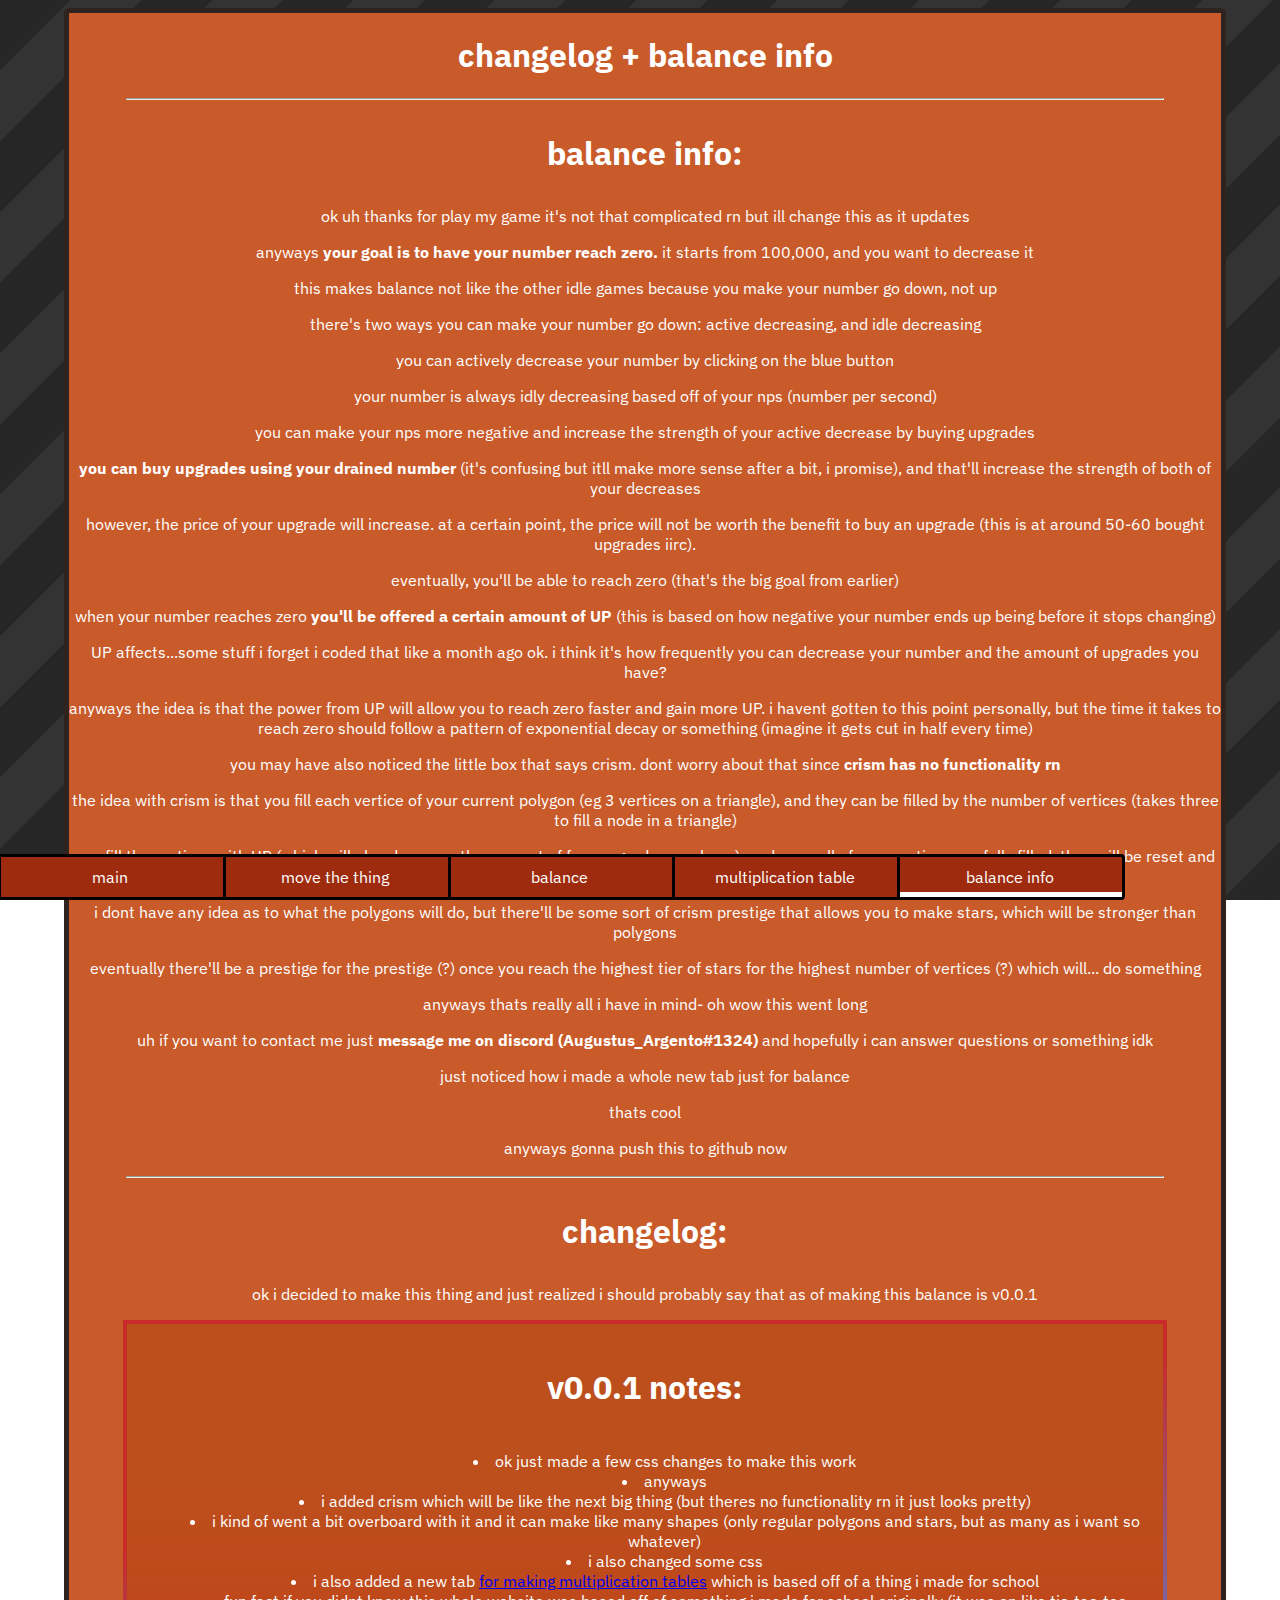
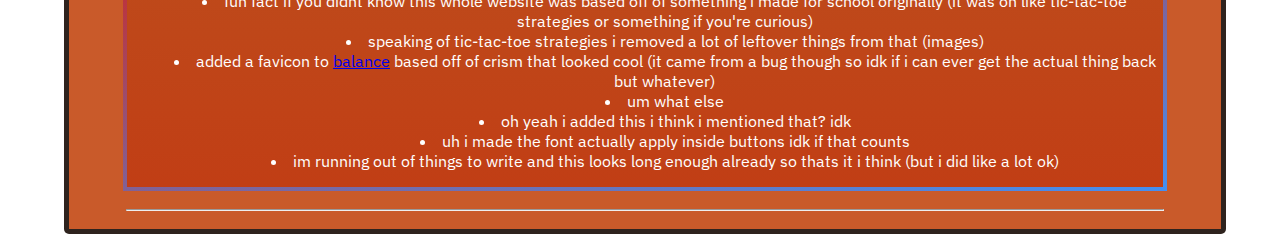
==== balanceInfo.html @ 72b50824 "balance v0.0.1 achieved" ====
<!DOCTYPE html>
<html lang="en">
    <!-- ctrl+shift+v to preview page -->
    <head>
        <title>Main</title>
        <meta charset="UTF-8">
        
        <link rel="preconnect" href="https://fonts.googleapis.com">
        <link rel="preconnect" href="https://fonts.gstatic.com" crossorigin>
        <link href="https://fonts.googleapis.com/css2?family=IBM+Plex+Sans:wght@500&family=Lato&family=Source+Code+Pro&display=swap" rel="stylesheet">

        <link href="baseCss.css" rel="stylesheet">
        <link href="balanceInfo.css" rel="stylesheet">
    </head>

    <body>
        <nav>
            <ul>
                <a href="index.html"><li class="notCurrentPage">main</li></a>
                <a href="moveTheThing.html"><li class="notCurrentPage">move the thing</li></a>
                <a href="testGame.html"><li class="notCurrentPage">balance</li></a>
                <a href="multiplicationTable.html"><li class="notCurrentPage">multiplication table</li></a>
                <a href="balanceInfo.html"><li class="currentPage">balance info</li></a>
            </ul>
        </nav>
        <div id="main">
            <h1>changelog + balance info</h1>
            <hr>
            <h3>balance info:</h3>
            <p>ok uh thanks for play my game it's not that complicated rn but ill change this as it updates</p>
            <p>anyways <b>your goal is to have your number reach zero.</b> it starts from 100,000, and you want to decrease it</p>
            <p>this makes balance not like the other idle games because you make your number go down, not up</p>
            <p>there's two ways you can make your number go down: active decreasing, and idle decreasing</p>
            <p>you can actively decrease your number by clicking on the blue button</p>
            <p>your number is always idly decreasing based off of your nps (number per second)</p>
            <p>you can make your nps more negative and increase the strength of your active decrease by buying upgrades</p>
            <p><b>you can buy upgrades using your drained number</b> (it's confusing but itll make more sense after a bit, i promise), and that'll increase the strength of both of your decreases</p>
            <p>however, the price of your upgrade will increase. at a certain point, the price will not be worth the benefit to buy an upgrade (this is at around 50-60 bought upgrades iirc).</p>
            <p>eventually, you'll be able to reach zero (that's the big goal from earlier)</p>
            <p>when your number reaches zero <b>you'll be offered a certain amount of UP</b> (this is based on how negative your number ends up being before it stops changing)</p>
            <p>UP affects...some stuff i forget i coded that like a month ago ok. i think it's how frequently you can decrease your number and the amount of upgrades you have?</p>
            <p>anyways the idea is that the power from UP will allow you to reach zero faster and gain more UP. i havent gotten to this point personally, but the time it takes to reach zero should follow a pattern of exponential decay or something (imagine it gets cut in half every time)</p>
            <p>you may have also noticed the little box that says crism. dont worry about that since <b>crism has no functionality rn</b></p>
            <p>the idea with crism is that you fill each vertice of your current polygon (eg 3 vertices on a triangle), and they can be filled by the number of vertices (takes three to fill a node in a triangle)</p>
            <p>you fill the vertices with UP (which will also decrease the amount of free upgrades you have), and once all of your vertices are fully filled, they will be reset and you will gain another</p>
            <p>i dont have any idea as to what the polygons will do, but there'll be some sort of crism prestige that allows you to make stars, which will be stronger than polygons</p>
            <p>eventually there'll be a prestige for the prestige (?) once you reach the highest tier of stars for the highest number of vertices (?) which will... do something</p>
            <p>anyways thats really all i have in mind- oh wow this went long</p>
            <p>uh if you want to contact me just <b>message me on discord (Augustus_Argento#1324)</b> and hopefully i can answer questions or something idk</p>
            <p>just noticed how i made a whole new tab just for balance</p>
            <p>thats cool</p>
            <p>anyways gonna push this to github now</p>

            <hr>

            <h3>changelog:</h3>
            <p>ok i decided to make this thing and just realized i should probably say that as of making this balance is v0.0.1</p>
            <div id="v001">
                <h4>v0.0.1 notes:</h4>
                <ul>
                    <li>ok just made a few css changes to make this work</li>
                    <li>anyways</li>
                    <li>i added crism which will be like the next big thing (but theres no functionality rn it just looks pretty)</li>
                    <li>i kind of went a bit overboard with it and it can make like many shapes (only regular polygons and stars, but as many as i want so whatever)</li>
                    <li>i also changed some css</li>
                    <li>i also added a new tab <a href="multiplicationTable.html">for making multiplication tables</a> which is based off of a thing i made for school</li>
                    <li>fun fact if you didnt know this whole website was based off of something i made for school originally (it was on like tic-tac-toe strategies or something if you're curious)</li>
                    <li>speaking of tic-tac-toe strategies i removed a lot of leftover things from that (images)</li>
                    <li>added a favicon to <a href="balance.html">balance</a> based off of crism that looked cool (it came from a bug though so idk if i can ever get the actual thing back but whatever)</li>
                    <li>um what else</li>
                    <li>oh yeah i added this i think i mentioned that? idk</li>
                    <li>uh i made the font actually apply inside buttons idk if that counts</li>
                    <li>im running out of things to write and this looks long enough already so thats it i think (but i did like a lot ok)</li>
                </ul>
            </div>
            <hr>
        </div>
   </body>
</html>
---- baseCss.css ----
/* adding this so it actually updates the css hopefully */
:root {
    --colorOrange: #c95a2a;
    --colorDarkOrange: #bd442f;
    --colorDarkerOrange: #9e2b0e;
}

html {
    background: repeating-linear-gradient( 135deg, rgba(15, 15, 15, 0.9), rgba(15, 15, 15, 0.9) 50px, rgba(29, 29, 29, 0.9) 50px, rgba(29, 29, 29, 0.9) 100px );
    background-size: contain;
    background-attachment: fixed;

    text-align: center;

    color: white;
    font-family: 'IBM Plex Sans', sans-serif;
}

#main {
    background-color: var(--colorOrange);
    
    border: 5px solid rgba(29, 29, 29, 0.9);
    border-radius: 5px;

    position: absolute;
    width: 90vw;
    left: 5vw;
    right: 5vw;
}

nav {
    position: fixed;
    bottom: 0px;
    left: -5px;
    z-index: 999999;

    background-color: var(--colorDarkerOrange);
    border: 3px solid black;
    border-radius: 4px;
}

nav ul {
    list-style-type: none;
    margin: 0px;
    padding: 0px;
}

nav ul a {
    color: white;
}

nav ul a li {
    float: left;
    width: calc(80vw / 5);

    padding: 10px;
    max-height: 3vw;
}

.currentPage {
    box-shadow: 3px 0px 0px inset black, 0px -5px 0px 0px inset  white;
}

.notCurrentPage {
    box-shadow: 3px 0px 0px inset black, 1px 0px 0px 0px inset white;
}

.currentPage:hover {
    background-color: white;
    color: black;
    transition: 0.2s;
}

.notCurrentPage:hover {
    box-shadow: 1px 0px 0px 0px inset black;
    background-color: black;
    color: white;
    transition: 0.2s;
}

hr {
    width: 90%;
    height: 110%;
    margin-top: 2vh;
    margin-bottom: 2vh;
}

h1, h2, h3, h4, h5, h6 {
    font-size: 2em;
}

table {
    border-collapse: collapse;
    background-color: var(--colorDarkOrange);

    margin-left: auto;
    margin-right: auto;
}

tr {
    min-height: 10px;
}

td {
    color: white;
    min-width: 30px;
    min-height: 30px;
    height: 30px;

    border: 2px solid black;

    padding: 2px;
    text-align: center;
}

button {
    display: block;

    border: 2px solid black;
    border-radius: 4px;

    /* min-height: 30px; */
    width: 100%;
    
    width: 15vw;
    height: 20%;

    background-color: var(--colorDarkOrange);
    color: white;
    margin: 5px;

    transition: 0.2s;

    margin-left: auto;
    margin-right: auto;
}

ul {
    text-align: center;
    list-style-position: inside;
}

button:hover {
    cursor: pointer;
    box-shadow: inset 0px 0px 25px -16px rgba(0,0,0,0.75);
}

::-webkit-scrollbar {
    width: 5px;
}
::-webkit-scrollbar-track-piece {
    background: transparent url("images/transparent.png") repeat-y !important;
}
::-webkit-scrollbar-thumb {
    background-color: var(--colorOrange);
    border-radius: 2px;
}
::-webkit-scrollbar-thumb:hover {
    background-color: var(--colorDarkOrange)
}
---- balanceInfo.css ----
#v001 {
    border-style: solid;
    border-width: 4px;
    border-image: linear-gradient(169deg, rgba(201,42,42,1) 34%, rgba(69,143,241,1) 100%) 1;
    margin: auto auto;
    width: 90%;

    background: rgb(189,79,29);
    background: linear-gradient(180deg, rgba(189,79,29,1) 34%, rgba(193,62,21,1) 100%);
}
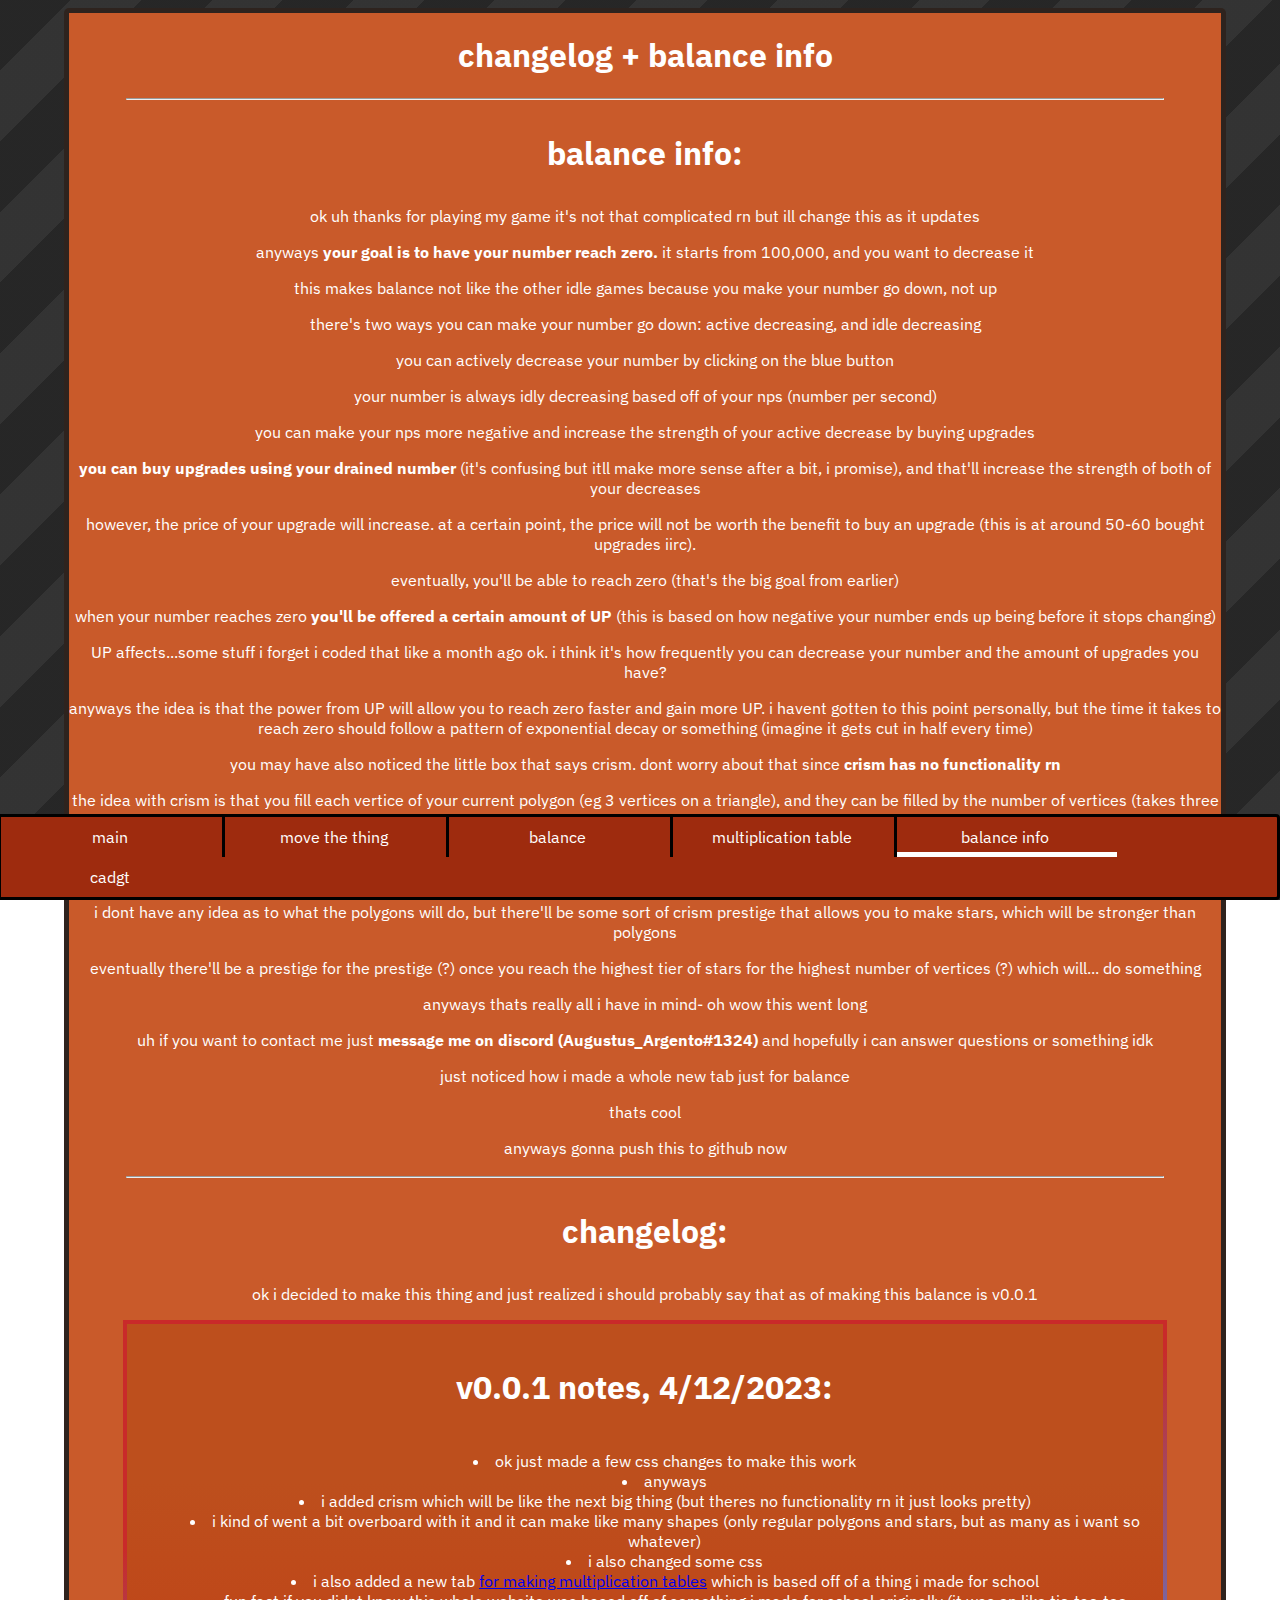
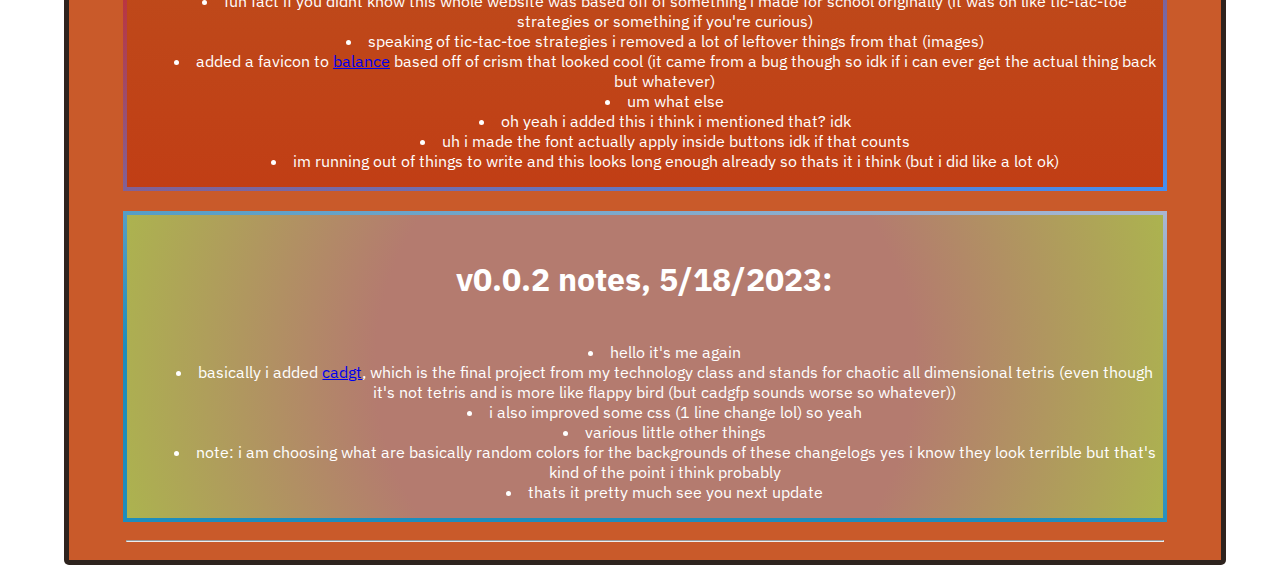
==== commit 23efa719: "cadgt v0.0.2 achieved" ====
--- a/balanceInfo.html
+++ b/balanceInfo.html
@@ -4,13 +4,19 @@
     <head>
         <title>Main</title>
         <meta charset="UTF-8">
+
+        <meta content="balance info + changelog" property="og:title" />
+        <meta content="this is the tutorial on the cool one" property="og:description" />
+        <meta content="https://augustusargento.github.io/balanceInfo.html" property="og:url" />
+        <meta content="images\Screenshot taken on 04 12, 2023 at 14-29-39.png" property="og:image" />
+        <meta content="#c95a2a" data-react-helmet="true" name="theme-color" />
         
         <link rel="preconnect" href="https://fonts.googleapis.com">
         <link rel="preconnect" href="https://fonts.gstatic.com" crossorigin>
         <link href="https://fonts.googleapis.com/css2?family=IBM+Plex+Sans:wght@500&family=Lato&family=Source+Code+Pro&display=swap" rel="stylesheet">
 
-        <link href="baseCss.css" rel="stylesheet">
-        <link href="balanceInfo.css" rel="stylesheet">
+        <link href="css/baseCss.css" rel="stylesheet">
+        <link href="css/balanceInfo.css" rel="stylesheet">
     </head>
 
     <body>
@@ -21,13 +27,14 @@
                 <a href="testGame.html"><li class="notCurrentPage">balance</li></a>
                 <a href="multiplicationTable.html"><li class="notCurrentPage">multiplication table</li></a>
                 <a href="balanceInfo.html"><li class="currentPage">balance info</li></a>
+                <a href="cadgt.html"><li class="notCurrentPage">cadgt</li></a>
             </ul>
         </nav>
         <div id="main">
             <h1>changelog + balance info</h1>
             <hr>
             <h3>balance info:</h3>
-            <p>ok uh thanks for play my game it's not that complicated rn but ill change this as it updates</p>
+            <p>ok uh thanks for playing my game it's not that complicated rn but ill change this as it updates</p>
             <p>anyways <b>your goal is to have your number reach zero.</b> it starts from 100,000, and you want to decrease it</p>
             <p>this makes balance not like the other idle games because you make your number go down, not up</p>
             <p>there's two ways you can make your number go down: active decreasing, and idle decreasing</p>
@@ -56,7 +63,7 @@
             <h3>changelog:</h3>
             <p>ok i decided to make this thing and just realized i should probably say that as of making this balance is v0.0.1</p>
             <div id="v001">
-                <h4>v0.0.1 notes:</h4>
+                <h4>v0.0.1 notes, 4/12/2023:</h4>
                 <ul>
                     <li>ok just made a few css changes to make this work</li>
                     <li>anyways</li>
@@ -73,6 +80,18 @@
                     <li>im running out of things to write and this looks long enough already so thats it i think (but i did like a lot ok)</li>
                 </ul>
             </div>
+            <br>
+            <div id="v002">
+                <h4>v0.0.2 notes, 5/18/2023:</h4>
+                <ul>
+                    <li>hello it's me again</li>
+                    <li>basically i added <a href="cadgt.html">cadgt</a>, which is the final project from my technology class and stands for chaotic all dimensional tetris (even though it's not tetris and is more like flappy bird (but cadgfp sounds worse so whatever))</li>
+                    <li>i also improved some css (1 line change lol) so yeah</li>
+                    <li>various little other things</li>
+                    <li>note: i am choosing what are basically random colors for the backgrounds of these changelogs yes i know they look terrible but that's kind of the point i think probably</li>
+                    <li>thats it pretty much see you next update</li>
+                </ul>
+            </div>
             <hr>
         </div>
    </body>
--- a/css/baseCss.css
+++ b/css/baseCss.css
@@ -0,0 +1,164 @@
+/* adding this so it actually updates the css hopefully */
+:root {
+    --colorOrange: #c95a2a;
+    --colorDarkOrange: #bd442f;
+    --colorDarkerOrange: #9e2b0e;
+}
+
+html {
+    background: repeating-linear-gradient( 135deg, rgba(15, 15, 15, 0.9), rgba(15, 15, 15, 0.9) 50px, rgba(29, 29, 29, 0.9) 50px, rgba(29, 29, 29, 0.9) 100px );
+    background-size: contain;
+    background-attachment: fixed;
+
+    text-align: center;
+
+    color: white;
+    font-family: 'IBM Plex Sans', sans-serif;
+}
+
+button {
+    font-family: 'IBM Plex Sans', sans-serif;
+}
+
+#main {
+    background-color: var(--colorOrange);
+    
+    border: 5px solid rgba(29, 29, 29, 0.9);
+    border-radius: 5px;
+
+    position: absolute;
+    width: 90vw;
+    left: 5vw;
+    right: 5vw;
+}
+
+nav {
+    position: fixed;
+    bottom: 0px;
+    left: -5px;
+    z-index: 999999;
+
+    background-color: var(--colorDarkerOrange);
+    border: 3px solid black;
+    border-radius: 4px;
+}
+
+nav ul {
+    list-style-type: none;
+    margin: 0px;
+    padding: 0px;
+}
+
+nav ul a {
+    color: white;
+}
+
+nav ul a li {
+    float: left;
+    width: calc(95.57vw / 6);
+
+    padding: 10px;
+    max-height: 3vw;
+}
+
+.currentPage {
+    box-shadow: 3px 0px 0px inset black, 0px -5px 0px 0px inset  white;
+}
+
+.notCurrentPage {
+    box-shadow: 3px 0px 0px inset black, 1px 0px 0px 0px inset white;
+}
+
+.currentPage:hover {
+    background-color: white;
+    color: black;
+    transition: 0.2s;
+}
+
+.notCurrentPage:hover {
+    box-shadow: 1px 0px 0px 0px inset black;
+    background-color: black;
+    color: white;
+    transition: 0.2s;
+}
+
+hr {
+    width: 90%;
+    height: 110%;
+    margin-top: 2vh;
+    margin-bottom: 2vh;
+}
+
+h1, h2, h3, h4, h5, h6 {
+    font-size: 2em;
+}
+
+table {
+    border-collapse: collapse;
+    background-color: var(--colorDarkOrange);
+
+    margin-left: auto;
+    margin-right: auto;
+}
+
+tr {
+    min-height: 10px;
+}
+
+td {
+    color: white;
+    min-width: 30px;
+    min-height: 30px;
+    height: 30px;
+
+    border: 2px solid black;
+
+    padding: 2px;
+    text-align: center;
+}
+
+button {
+    display: block;
+
+    border: 2px solid black;
+    border-radius: 4px;
+
+    /* min-height: 30px; */
+    width: 100%;
+    
+    width: 15vw;
+    height: 20%;
+
+    background-color: var(--colorDarkOrange);
+    color: white;
+    margin: 5px;
+
+    transition: 0.2s;
+
+    margin-left: auto;
+    margin-right: auto;
+}
+
+ul {
+    text-align: center;
+    list-style-position: inside;
+}
+
+button:hover {
+    cursor: pointer;
+    box-shadow: inset 0px 0px 25px -16px rgba(0,0,0,0.75);
+}
+
+::-webkit-scrollbar {
+    width: 5px;
+}
+::-webkit-scrollbar-track-piece {
+    background: transparent url("images/transparent.png") repeat-y !important;
+}
+::-webkit-scrollbar-thumb {
+    background-color: var(--colorOrange);
+    border-radius: 2px;
+}
+::-webkit-scrollbar-thumb:hover {
+    background-color: var(--colorDarkOrange)
+}--- a/css/balanceInfo.css
+++ b/css/balanceInfo.css
@@ -0,0 +1,21 @@
+#v001 {
+    border-style: solid;
+    border-width: 4px;
+    border-image: linear-gradient(169deg, rgba(201,42,42,1) 34%, rgba(69,143,241,1) 100%) 1;
+    margin: auto auto;
+    width: 90%;
+
+    background: rgb(189,79,29);
+    background: linear-gradient(180deg, rgba(189,79,29,1) 34%, rgba(193,62,21,1) 100%);
+}
+
+#v002 {
+    border-style: solid;
+    border-width: 4px;
+    border-image: linear-gradient(11deg, rgba(29,141,189,1) 34%, rgba(170,182,209,1) 100%) 1;
+    margin: auto auto;
+    width: 90%;
+
+    background: rgb(238,185,174);
+    background: radial-gradient(circle, rgb(180, 123, 111) 50%, rgb(172, 179, 79) 100%);
+}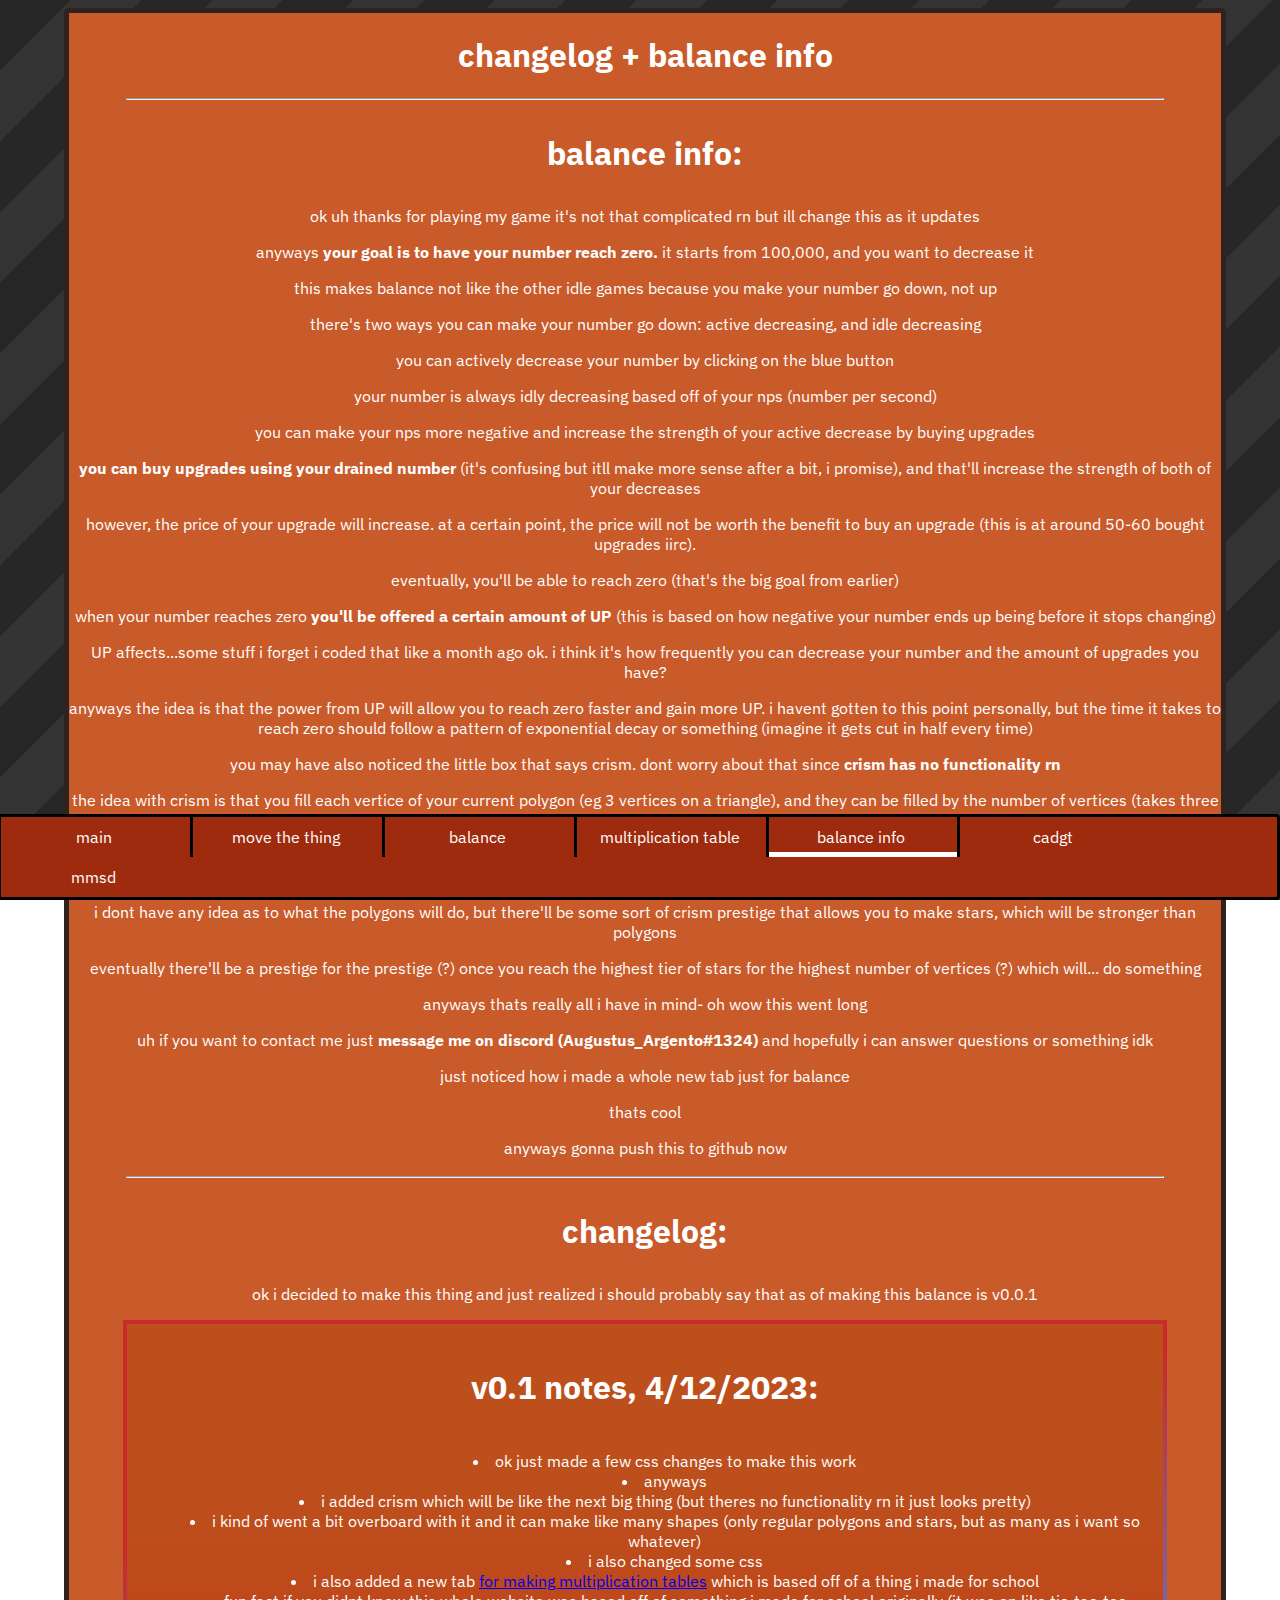
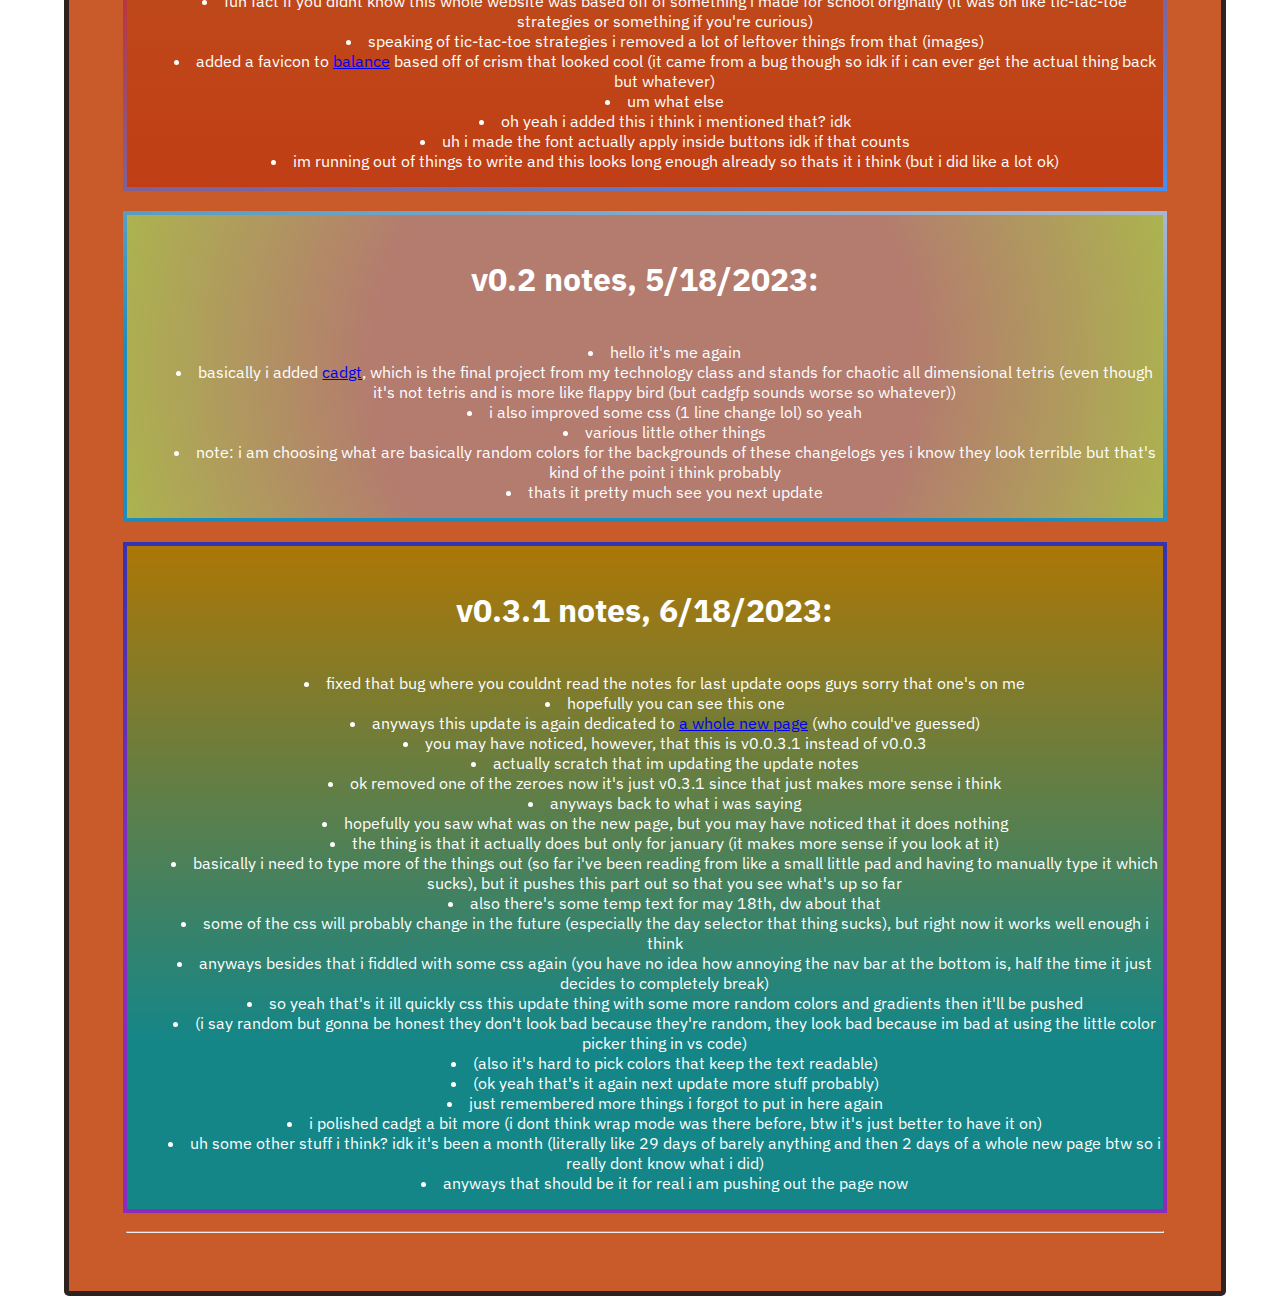
==== commit 73f7e5ff: "changed some things" ====
--- a/balanceInfo.html
+++ b/balanceInfo.html
@@ -2,7 +2,7 @@
 <html lang="en">
     <!-- ctrl+shift+v to preview page -->
     <head>
-        <title>Main</title>
+        <title>info</title>
         <meta charset="UTF-8">
 
         <meta content="balance info + changelog" property="og:title" />
@@ -28,6 +28,7 @@
                 <a href="multiplicationTable.html"><li class="notCurrentPage">multiplication table</li></a>
                 <a href="balanceInfo.html"><li class="currentPage">balance info</li></a>
                 <a href="cadgt.html"><li class="notCurrentPage">cadgt</li></a>
+                <a href="mmsd.html"><li class="notCurrentPage">mmsd</li></a>
             </ul>
         </nav>
         <div id="main">
@@ -63,7 +64,7 @@
             <h3>changelog:</h3>
             <p>ok i decided to make this thing and just realized i should probably say that as of making this balance is v0.0.1</p>
             <div id="v001">
-                <h4>v0.0.1 notes, 4/12/2023:</h4>
+                <h4>v0.1 notes, 4/12/2023:</h4>
                 <ul>
                     <li>ok just made a few css changes to make this work</li>
                     <li>anyways</li>
@@ -82,7 +83,7 @@
             </div>
             <br>
             <div id="v002">
-                <h4>v0.0.2 notes, 5/18/2023:</h4>
+                <h4>v0.2 notes, 5/18/2023:</h4>
                 <ul>
                     <li>hello it's me again</li>
                     <li>basically i added <a href="cadgt.html">cadgt</a>, which is the final project from my technology class and stands for chaotic all dimensional tetris (even though it's not tetris and is more like flappy bird (but cadgfp sounds worse so whatever))</li>
@@ -92,7 +93,35 @@
                     <li>thats it pretty much see you next update</li>
                 </ul>
             </div>
+            <br>
+            <div id="v0031">
+                <h4>v0.3.1 notes, 6/18/2023:</h4>
+                <ul>
+                    <li>fixed that bug where you couldnt read the notes for last update oops guys sorry that one's on me</li>
+                    <li>hopefully you can see this one</li>
+                    <li>anyways this update is again dedicated to <a href="mmsd.html">a whole new page</a> (who could've guessed)</li>
+                    <li>you may have noticed, however, that this is v0.0.3.1 instead of v0.0.3</li>
+                    <li>actually scratch that im updating the update notes</li>
+                    <li>ok removed one of the zeroes now it's just v0.3.1 since that just makes more sense i think</li>
+                    <li>anyways back to what i was saying</li>
+                    <li>hopefully you saw what was on the new page, but you may have noticed that it does nothing</li>
+                    <li>the thing is that it actually does but only for january (it makes more sense if you look at it)</li>
+                    <li>basically i need to type more of the things out (so far i've been reading from like a small little pad and having to manually type it which sucks), but it pushes this part out so that you see what's up so far</li>
+                    <li>also there's some temp text for may 18th, dw about that</li>
+                    <li>some of the css will probably change in the future (especially the day selector that thing sucks), but right now it works well enough i think</li>
+                    <li>anyways besides that i fiddled with some css again (you have no idea how annoying the nav bar at the bottom is, half the time it just decides to completely break)</li>
+                    <li>so yeah that's it ill quickly css this update thing with some more random colors and gradients then it'll be pushed</li>
+                    <li>(i say random but gonna be honest they don't look bad because they're random, they look bad because im bad at using the little color picker thing in vs code)</li>
+                    <li>(also it's hard to pick colors that keep the text readable)</li>
+                    <li>(ok yeah that's it again next update more stuff probably)</li>
+                    <li>just remembered more things i forgot to put in here again</li>
+                    <li>i polished cadgt a bit more (i dont think wrap mode was there before, btw it's just better to have it on)</li>
+                    <li>uh some other stuff i think? idk it's been a month (literally like 29 days of barely anything and then 2 days of a whole new page btw so i really dont know what i did)</li>
+                    <li>anyways that should be it for real i am pushing out the page now</li>
+                </ul>
+            </div>
             <hr>
+            <br><br>
         </div>
    </body>
 </html>--- a/css/baseCss.css
+++ b/css/baseCss.css
@@ -55,7 +55,7 @@
 
 nav ul a li {
     float: left;
-    width: calc(95.57vw / 6);
+    width: calc(94vw / 7);
 
     padding: 10px;
     max-height: 3vw;
@@ -156,9 +156,9 @@
     background: transparent url("images/transparent.png") repeat-y !important;
 }
 ::-webkit-scrollbar-thumb {
-    background-color: var(--colorOrange);
+    background-color: #a0a0a0;
     border-radius: 2px;
 }
 ::-webkit-scrollbar-thumb:hover {
-    background-color: var(--colorDarkOrange)
+    background-color: #ffffff
 }--- a/css/balanceInfo.css
+++ b/css/balanceInfo.css
@@ -18,4 +18,15 @@
 
     background: rgb(238,185,174);
     background: radial-gradient(circle, rgb(180, 123, 111) 50%, rgb(172, 179, 79) 100%);
-}+}
+
+#v0031 {
+    border-style: solid;
+    border-width: 4px;
+    border-image: linear-gradient(0deg, rgba(140,43,190,1) 50%, rgba(55,50,175,1) 100%) 1;
+    margin: auto auto;
+    width: 90%;
+
+    background: rgb(238,185,174);
+    background: linear-gradient(0deg, rgb(20, 134, 136) 25%, rgb(172, 119, 6) 100%);
+}
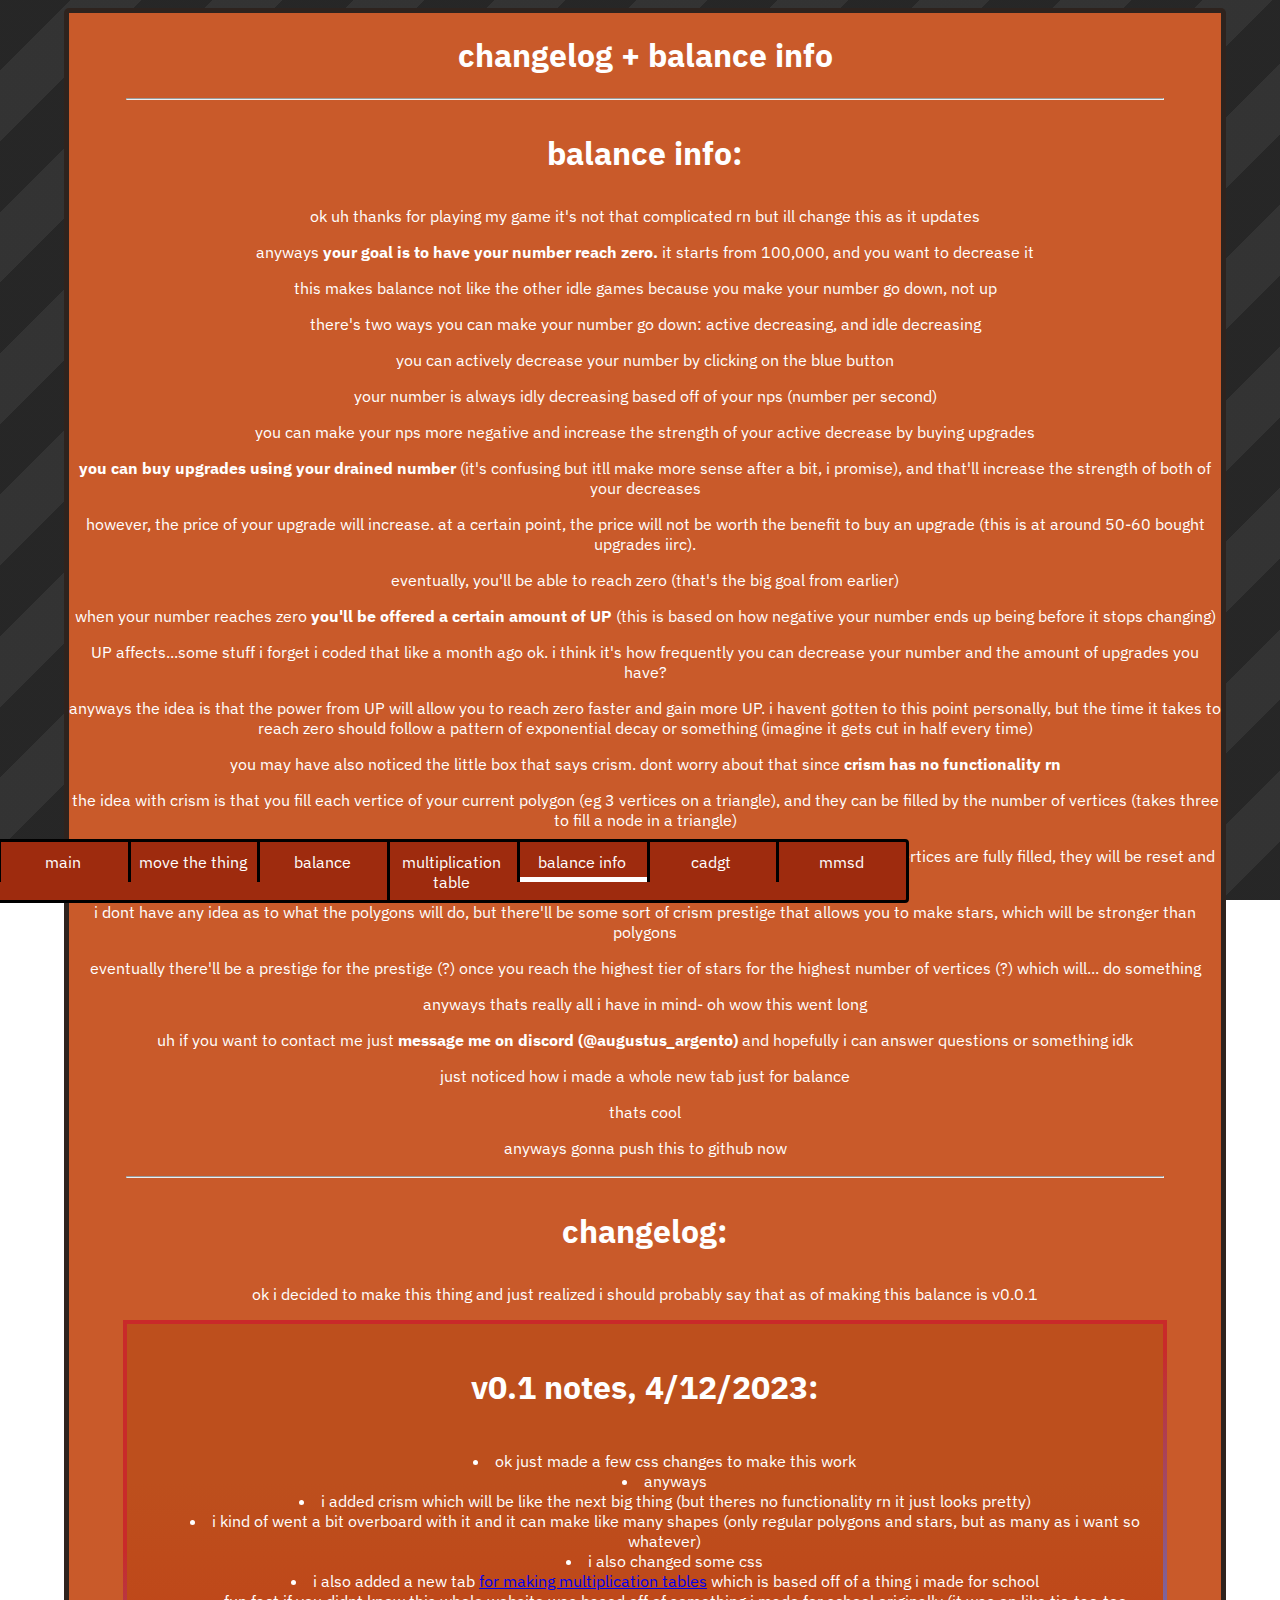
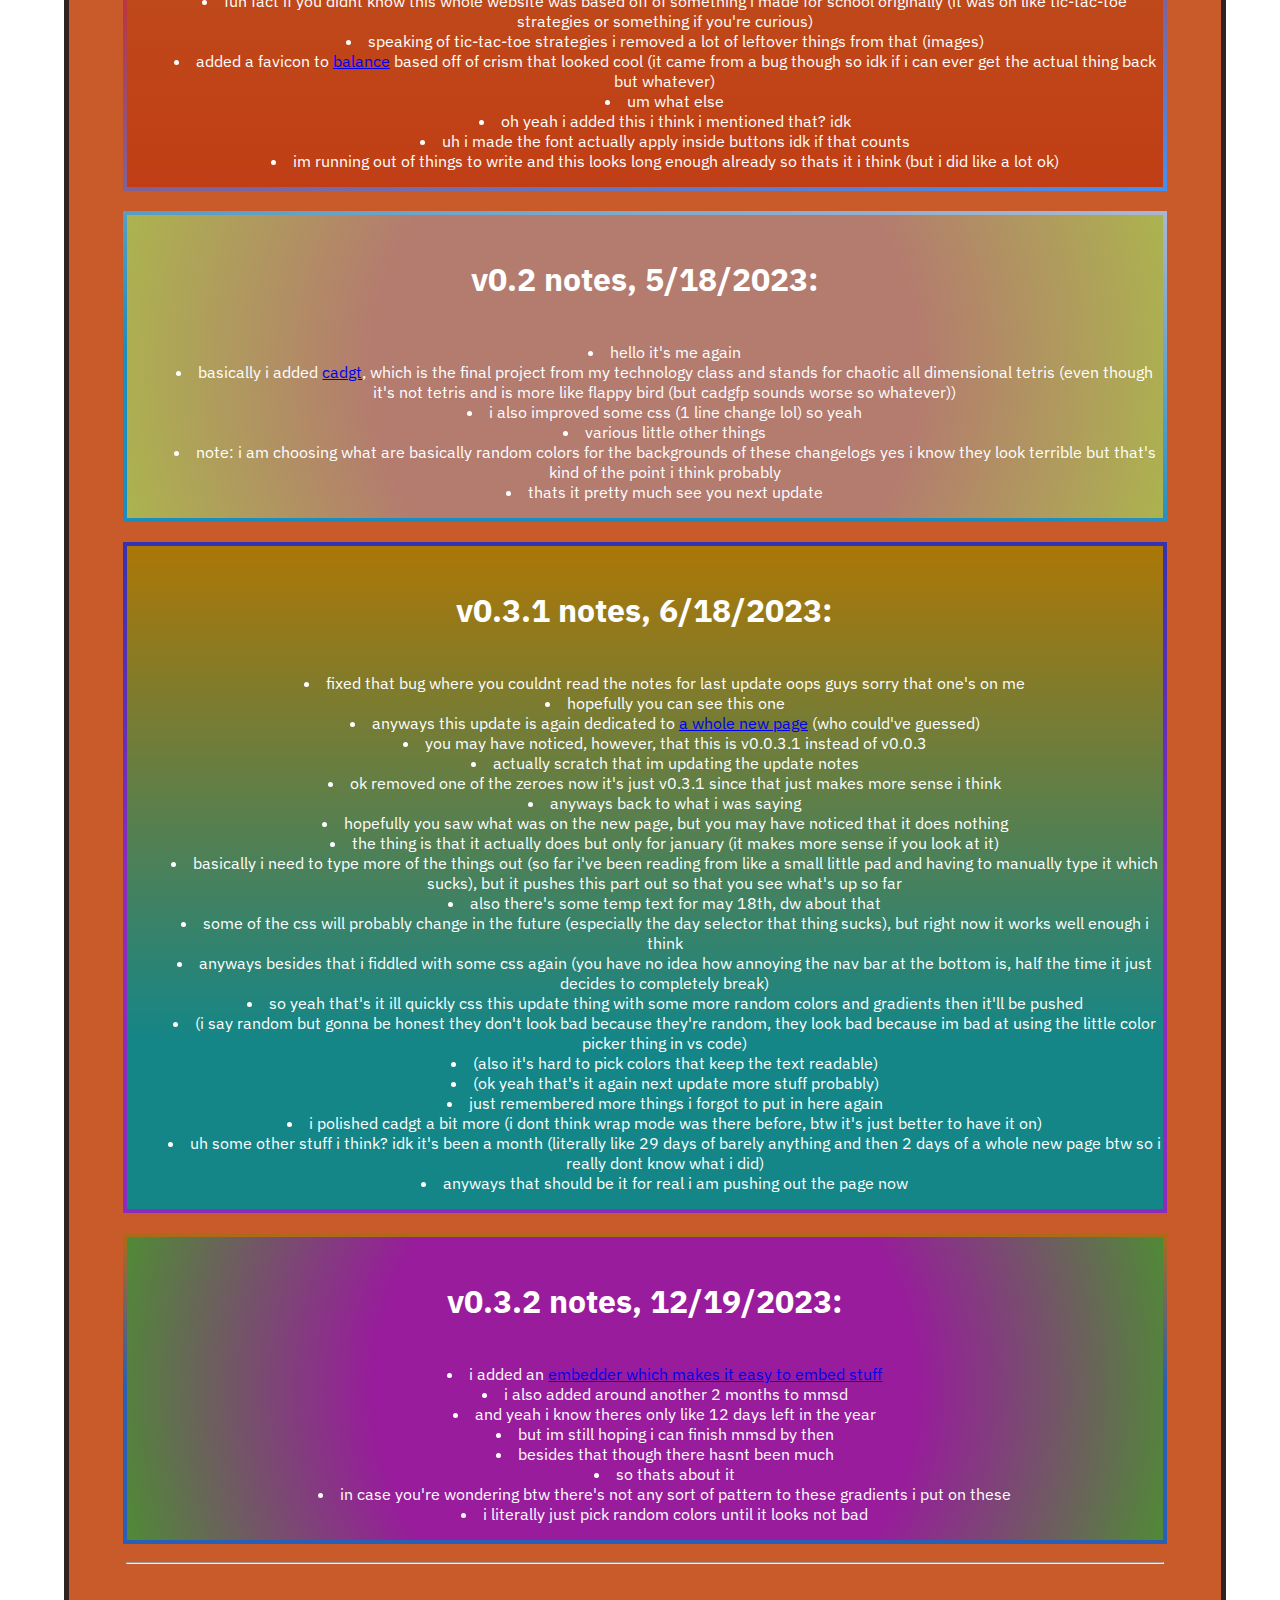
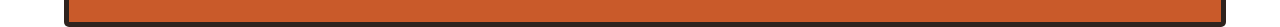
==== commit 55b1287d: "embedder" ====
--- a/balanceInfo.html
+++ b/balanceInfo.html
@@ -54,7 +54,7 @@
             <p>i dont have any idea as to what the polygons will do, but there'll be some sort of crism prestige that allows you to make stars, which will be stronger than polygons</p>
             <p>eventually there'll be a prestige for the prestige (?) once you reach the highest tier of stars for the highest number of vertices (?) which will... do something</p>
             <p>anyways thats really all i have in mind- oh wow this went long</p>
-            <p>uh if you want to contact me just <b>message me on discord (Augustus_Argento#1324)</b> and hopefully i can answer questions or something idk</p>
+            <p>uh if you want to contact me just <b>message me on discord (@augustus_argento)</b> and hopefully i can answer questions or something idk</p>
             <p>just noticed how i made a whole new tab just for balance</p>
             <p>thats cool</p>
             <p>anyways gonna push this to github now</p>
@@ -120,6 +120,20 @@
                     <li>anyways that should be it for real i am pushing out the page now</li>
                 </ul>
             </div>
+            <br>
+            <div id="v0032">
+                <h4>v0.3.2 notes, 12/19/2023:</h4>
+                <ul>
+                    <li>i added an <a href="embedder.html">embedder which makes it easy to embed stuff</a></li>
+                    <li>i also added around another 2 months to mmsd</li>
+                    <li>and yeah i know theres only like 12 days left in the year</li>
+                    <li>but im still hoping i can finish mmsd by then</li>
+                    <li>besides that though there hasnt been much</li>
+                    <li>so thats about it</li>
+                    <li>in case you're wondering btw there's not any sort of pattern to these gradients i put on these</li>
+                    <li>i literally just pick random colors until it looks not bad</li>
+                </ul>
+            </div>
             <hr>
             <br><br>
         </div>
--- a/css/baseCss.css
+++ b/css/baseCss.css
@@ -34,7 +34,7 @@
 
 nav {
     position: fixed;
-    bottom: 0px;
+    bottom: -3px;
     left: -5px;
     z-index: 999999;
 
@@ -55,7 +55,7 @@
 
 nav ul a li {
     float: left;
-    width: calc(94vw / 7);
+    width: calc(60vw / 7);
 
     padding: 10px;
     max-height: 3vw;
@@ -153,7 +153,7 @@
     width: 5px;
 }
 ::-webkit-scrollbar-track-piece {
-    background: transparent url("images/transparent.png") repeat-y !important;
+    /* background: transparent url("images/transparent.png") repeat-y !important; */
 }
 ::-webkit-scrollbar-thumb {
     background-color: #a0a0a0;
--- a/css/balanceInfo.css
+++ b/css/balanceInfo.css
@@ -30,3 +30,14 @@
     background: rgb(238,185,174);
     background: linear-gradient(0deg, rgb(20, 134, 136) 25%, rgb(172, 119, 6) 100%);
 }
+
+#v0032 {
+    border-style: solid;
+    border-width: 4px;
+    border-image: linear-gradient(0deg, rgb(39, 96, 182) 50%, rgb(175, 105, 24) 100%) 1;
+    margin: auto auto;
+    width: 90%;
+
+    background: rgb(238,185,174);
+    background: radial-gradient(circle, rgb(152, 28, 156) 50%, rgb(80, 138, 54) 100%);
+}